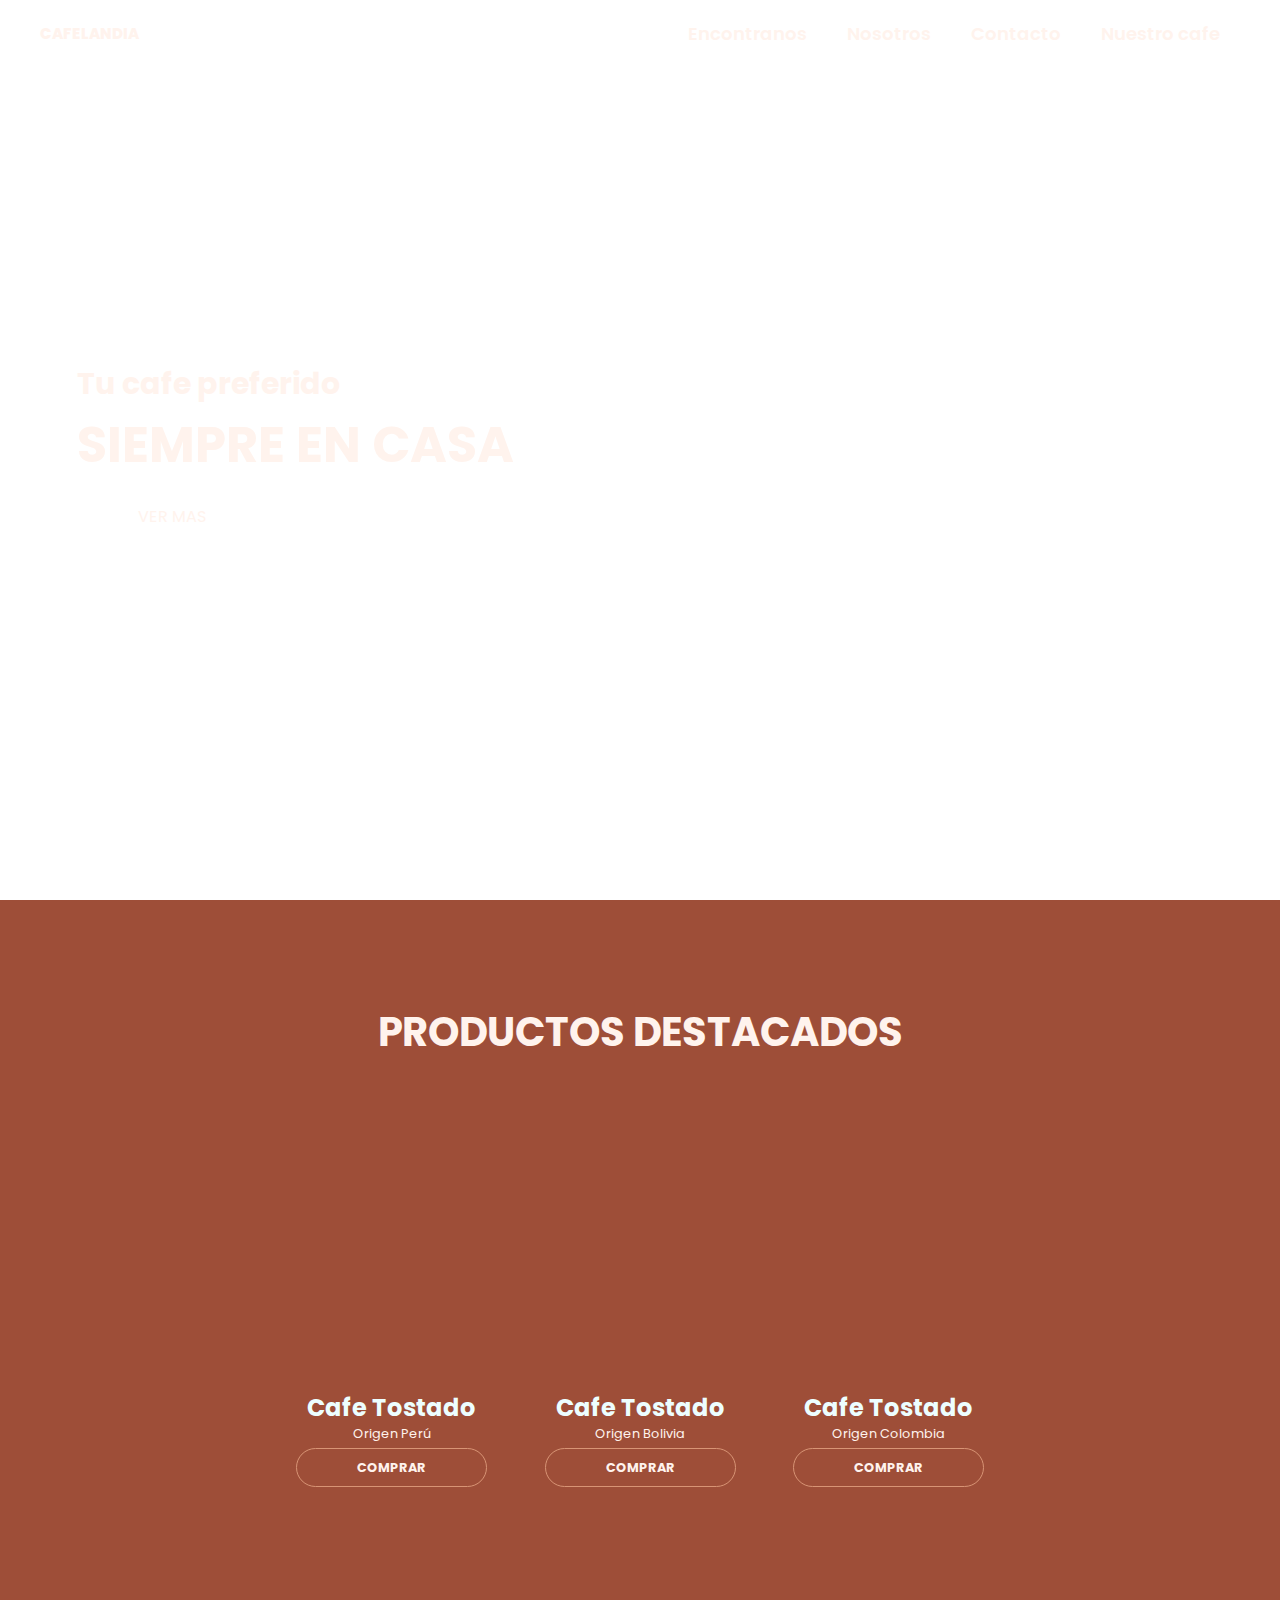
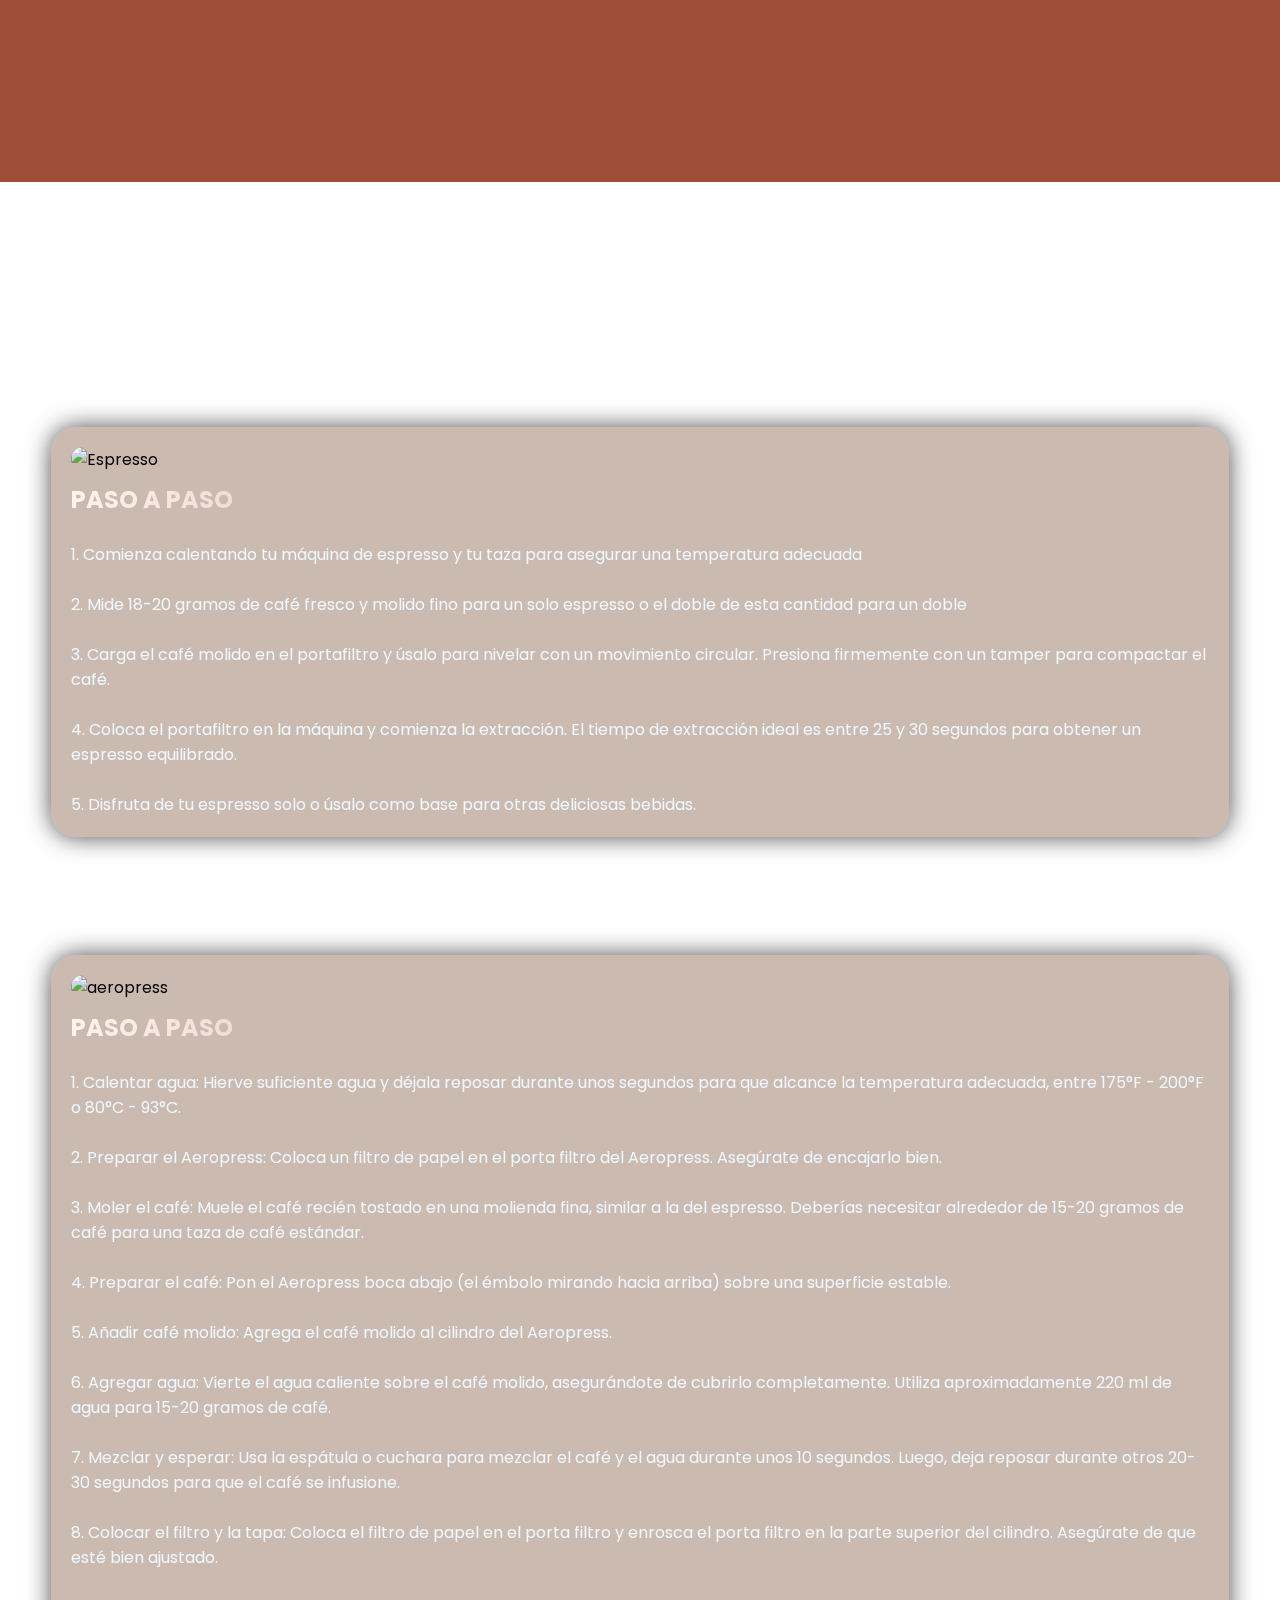
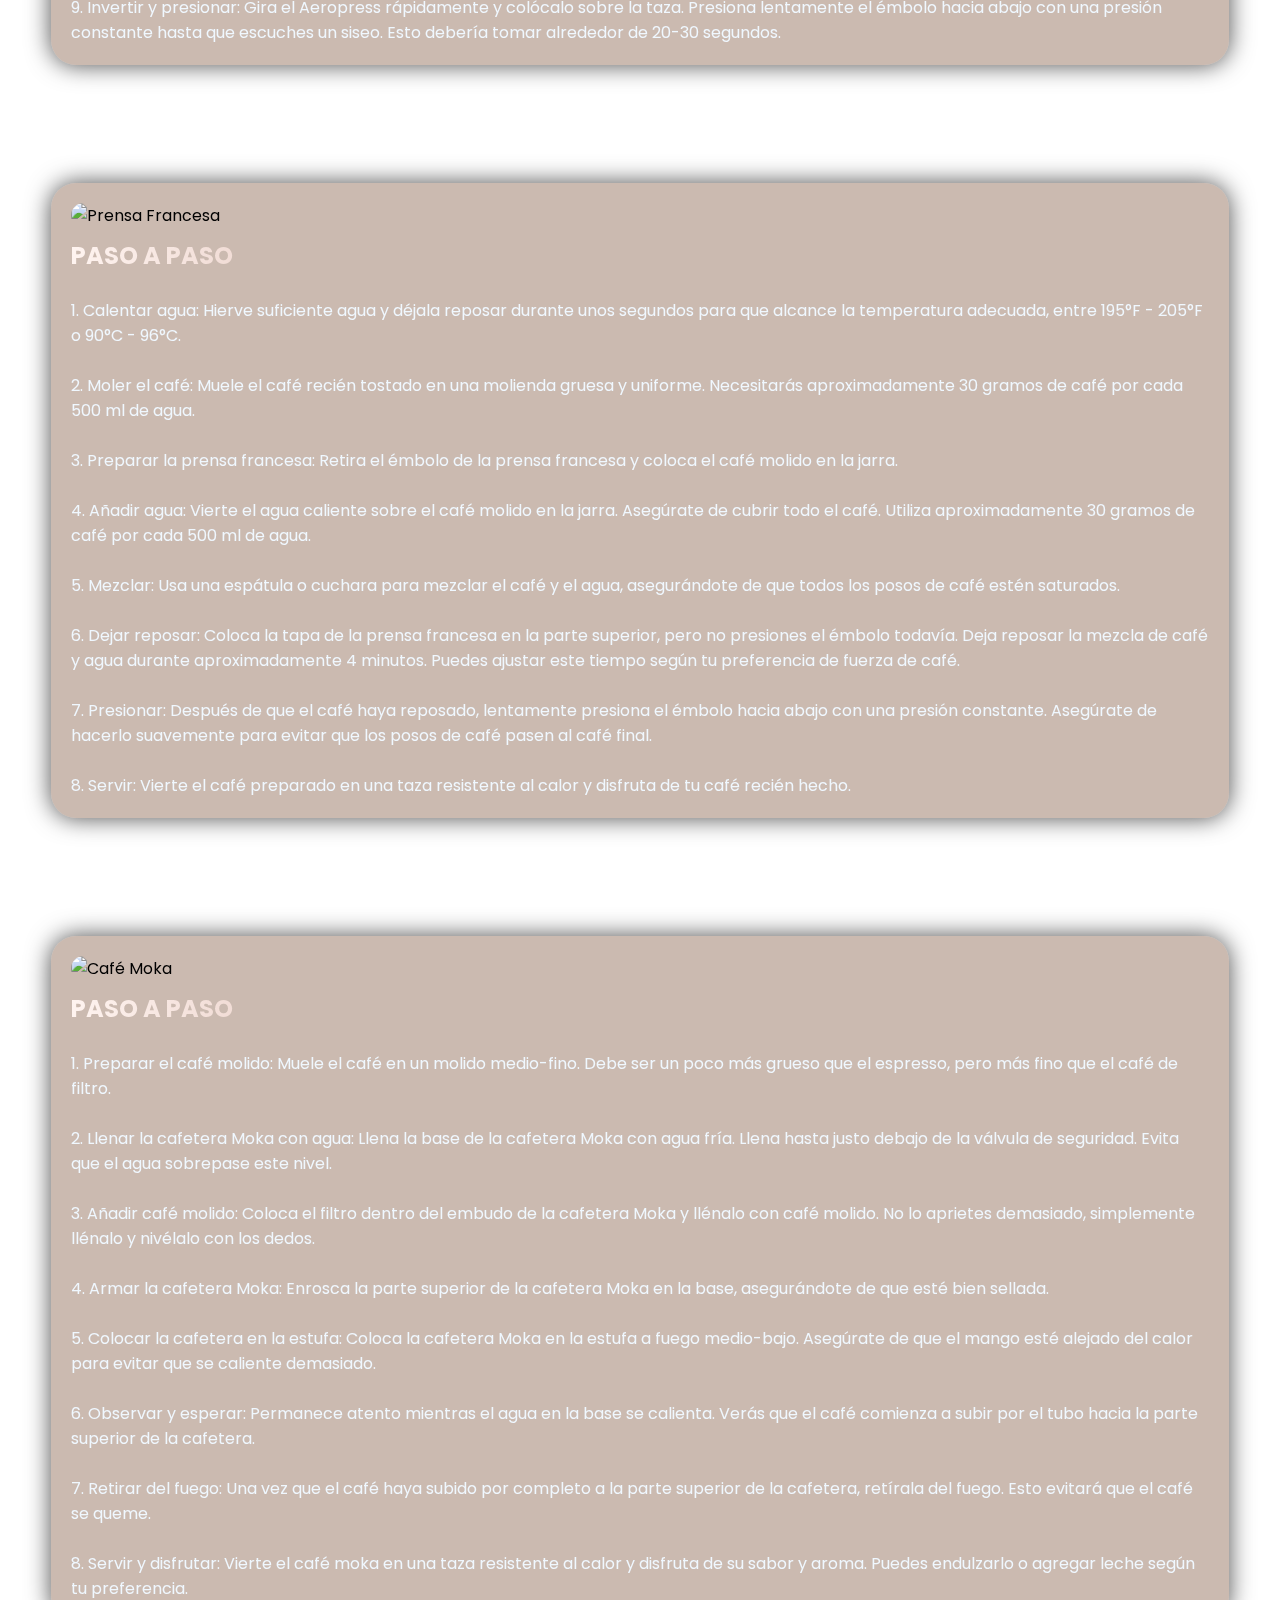
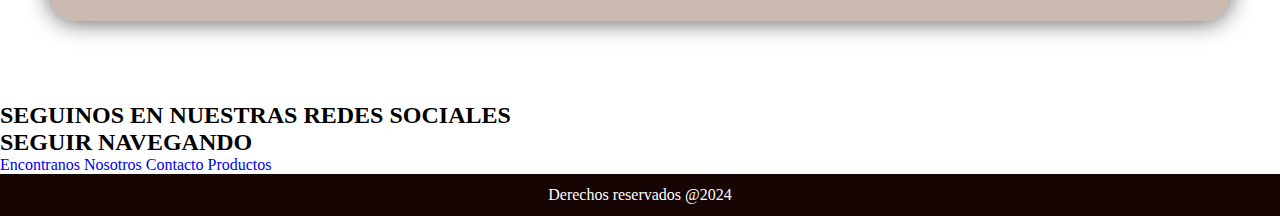
==== index.html @ 0f34121d "ver240524-rev1" ====
<!DOCTYPE html>
<html lang="es">
<head>

    <meta charset="UTF-8">
    <meta name="viewport" content="width=device-width, initial-scale=1.0">
    <title>CAFELANDIA</title>
    <link rel="icon" href="cafeicon.ico" type="image/x-icon">
    <link rel="stylesheet" href="style.css">
    <script src="https://kit.fontawesome.com/e15e8c34af.js" crossorigin="anonymous"></script>
    <script src="https://ajax.googleapis.com/ajax/libs/jquery/3.3.1/jquery.min.js"></script>
    <script>
            $(document).ready(function(){
                
            $("a").on('click', function(event) {

                if (this.hash !== "") {
                event.preventDefault();

                var hash = this.hash;

                $('html, body').animate({
                    scrollTop: $(hash).offset().top
                }, 800, function(){
            
                    window.location.hash = hash;
                });
                }
            });
            });
    </script>

</head>
<body>

    <header class="header">
        <i class="fa-solid fa-mug-hot"></i>
        <div class="menu container">
            <a href="index.html" class="logo" >CAFELANDIA</a>
            <input type="checkbox" id="menu" />
            <label for="menu">
                <img src="menu.png" class="menu-icono" alt="">
            </label>
            <nav class="navbar">
                <ul>
                    <li><a href="locales.html">Encontranos</a></li>
                    <li><a href="nosotros.html">Nosotros</a></li>
                    <li><a href="contacto.html">Contacto</a></li>
                    <li><a href="#">Nuestro cafe</a></li>
                </ul>
            </nav>
        </div>

        <div class="header-content container">
            <h1>Tu cafe preferido</h1> 
            <h2>SIEMPRE EN CASA</h2>

            <a href="#main" class="btn1">Ver mas</a>
        </div>
    </header>

    <main id="main">

        <section class="productos">

            <h1>PRODUCTOS DESTACADOS</h1>

            <div class="prod">

                <div class="fotos">
                    <div class="fotoytext">
                        <img src="cafepaquete.jpg" alt="">
                        <h5>Cafe Tostado</h5>
                        <p>Origen Perú</p>
                        <a href="#">COMPRAR</a>
                    </div>
                    <div class="fotoytext1">
                        <img src="cafepaquete.jpg" alt="">
                        <h5>Cafe Tostado</h5>
                        <p>Origen Bolivia</p>
                        <a href="#">COMPRAR</a>
                    </div>
                    <div class="fotoytext2">
                        <img src="cafepaquete.jpg" alt="">
                        <h5>Cafe Tostado</h5>
                        <p>Origen Colombia</p>
                        <a href="#">COMPRAR</a>
                    </div>
                </div>
            </div>
        </section>

        <section class="recetas">

            <h1 class="tutos">TUTORIALES</h1>
            
            <div class="recipe">
                <img src="espresso.JPG" alt="Espresso">
                <div>
                    <h2>Paso a paso</h2>
                    <ul>
                        <br>1. Comienza calentando tu máquina de espresso y tu taza para asegurar una temperatura adecuada</br>
                        <br>2. Mide 18-20 gramos de café fresco y molido fino para un solo espresso o el doble de esta cantidad para un doble</br>
                        <br>3. Carga el café molido en el portafiltro y úsalo para nivelar con un movimiento circular. Presiona firmemente con un tamper para compactar el café.</br>
                        <br>4. Coloca el portafiltro en la máquina y comienza la extracción. El tiempo de extracción ideal es entre 25 y 30 segundos para obtener un espresso equilibrado.</br>
                        <br>5. Disfruta de tu espresso solo o úsalo como base para otras deliciosas bebidas.</br>
                    </ul>
                </div>
            </div>

            <div class="recipe">
                <img src="aeropress.JPG" alt="aeropress">
                <div>
                    <h2>Paso a paso</h2>
                    <ul>
                        <br>1. Calentar agua: Hierve suficiente agua y déjala reposar durante unos segundos para que alcance la temperatura adecuada, entre 175°F - 200°F o 80°C - 93°C.</br>
                        <br>2. Preparar el Aeropress: Coloca un filtro de papel en el porta filtro del Aeropress. Asegúrate de encajarlo bien.</br>
                        <br>3. Moler el café: Muele el café recién tostado en una molienda fina, similar a la del espresso. Deberías necesitar alrededor de 15-20 gramos de café para una taza de café estándar.</br>
                        <br>4. Preparar el café: Pon el Aeropress boca abajo (el émbolo mirando hacia arriba) sobre una superficie estable.</br>
                        <br>5. Añadir café molido: Agrega el café molido al cilindro del Aeropress.</br>
                        <br>6. Agregar agua: Vierte el agua caliente sobre el café molido, asegurándote de cubrirlo completamente. Utiliza aproximadamente 220 ml de agua para 15-20 gramos de café.</br>
                        <br>7. Mezclar y esperar: Usa la espátula o cuchara para mezclar el café y el agua durante unos 10 segundos. Luego, deja reposar durante otros 20-30 segundos para que el café se infusione.</br>
                        <br>8. Colocar el filtro y la tapa: Coloca el filtro de papel en el porta filtro y enrosca el porta filtro en la parte superior del cilindro. Asegúrate de que esté bien ajustado.</br>
                        <br>9. Invertir y presionar: Gira el Aeropress rápidamente y colócalo sobre la taza. Presiona lentamente el émbolo hacia abajo con una presión constante hasta que escuches un siseo. Esto debería tomar alrededor de 20-30 segundos.</br>
                    </ul>
                </div>
            </div>

            <div class="recipe">
                <img src="prensa.JPG" alt="Prensa Francesa">
                <div>
                    <h2>Paso a paso</h2>
                    <ul>
                        <br>1. Calentar agua: Hierve suficiente agua y déjala reposar durante unos segundos para que alcance la temperatura adecuada, entre 195°F - 205°F o 90°C - 96°C.</br>
                        <br>2. Moler el café: Muele el café recién tostado en una molienda gruesa y uniforme. Necesitarás aproximadamente 30 gramos de café por cada 500 ml de agua.</br>
                        <br>3. Preparar la prensa francesa: Retira el émbolo de la prensa francesa y coloca el café molido en la jarra.</br>
                        <br>4. Añadir agua: Vierte el agua caliente sobre el café molido en la jarra. Asegúrate de cubrir todo el café. Utiliza aproximadamente 30 gramos de café por cada 500 ml de agua.</br>
                        <br>5. Mezclar: Usa una espátula o cuchara para mezclar el café y el agua, asegurándote de que todos los posos de café estén saturados.</br>
                        <br>6. Dejar reposar: Coloca la tapa de la prensa francesa en la parte superior, pero no presiones el émbolo todavía. Deja reposar la mezcla de café y agua durante aproximadamente 4 minutos. Puedes ajustar este tiempo según tu preferencia de fuerza de café.</br>
                        <br>7. Presionar: Después de que el café haya reposado, lentamente presiona el émbolo hacia abajo con una presión constante. Asegúrate de hacerlo suavemente para evitar que los posos de café pasen al café final.</br>
                        <br>8. Servir: Vierte el café preparado en una taza resistente al calor y disfruta de tu café recién hecho.</br>
                    
                    </ul>
                </div>
            </div>

            <div class="recipe">
                <img src="mokka.JPG" alt="Café Moka">
                <div>
                    <h2>Paso a paso</h2>
                    <ul>
                        <br>1. Preparar el café molido: Muele el café en un molido medio-fino. Debe ser un poco más grueso que el espresso, pero más fino que el café de filtro. </br>
                        <br>2. Llenar la cafetera Moka con agua: Llena la base de la cafetera Moka con agua fría. Llena hasta justo debajo de la válvula de seguridad. Evita que el agua sobrepase este nivel. </br>
                        <br>3. Añadir café molido: Coloca el filtro dentro del embudo de la cafetera Moka y llénalo con café molido. No lo aprietes demasiado, simplemente llénalo y nivélalo con los dedos. </br>
                        <br>4. Armar la cafetera Moka: Enrosca la parte superior de la cafetera Moka en la base, asegurándote de que esté bien sellada. </br>
                        <br>5. Colocar la cafetera en la estufa: Coloca la cafetera Moka en la estufa a fuego medio-bajo. Asegúrate de que el mango esté alejado del calor para evitar que se caliente demasiado. </br>
                        <br>6. Observar y esperar: Permanece atento mientras el agua en la base se calienta. Verás que el café comienza a subir por el tubo hacia la parte superior de la cafetera. </br>
                        <br>7. Retirar del fuego: Una vez que el café haya subido por completo a la parte superior de la cafetera, retírala del fuego. Esto evitará que el café se queme. </br>
                        <br>8. Servir y disfrutar: Vierte el café moka en una taza resistente al calor y disfruta de su sabor y aroma. Puedes endulzarlo o agregar leche según tu preferencia. </br>
                    </ul>
                </div>
            </div>
        </section>

        <section class="footer-links">
            <h2>SEGUINOS EN NUESTRAS REDES SOCIALES</h2>
            <div class="btnredes">
                <a href="#"><i class="fa fa-twitter" aria-hidden="true"></i></a>
                <a href="#"><i class="fa fa-pinterest" aria-hidden="true"></i></a>
                <a href="#"><i class="fa fa-instagram" aria-hidden="true"></i></a>
                <a href="#"><i class="fa fa-facebook" aria-hidden="true"></i></a>
            </div>
            <h2>SEGUIR NAVEGANDO</h2>
            <div class="quick-links">
                <a href="locales.html" class="btn-link">Encontranos</a>
                <a href="nosotros.html" class="btn-link">Nosotros</a>
                <a href="contacto.html" class="btn-link">Contacto</a>
                <a href="#" class="btn-link">Productos</a>
            </div>
        </section>

    </main>

    <footer>
        <p>Derechos reservados @2024</p>
     </footer>
    

</body>
</html>
---- style.css ----
@import url('https://fonts.googleapis.com/css2?family=Poppins:ital,wght@200;300;400;500;600;700;800;900&display=swap');

*{
    margin: 0;
    padding: 0;
    box-sizing: border-box;
    text-decoration: none;
    list-style: none;

}

.header {
    font-family: 'Poppins', sans-serif;
    min-height: 100vh;
    display: flex;
    align-items: center;
    /*border: 65px solid #1d0c04; */
    border-left: none;
    border-right: none;
    background-size: cover;
    border-bottom: none;
    box-sizing: border-box; 
    animation: cambiar-fondo 15s infinite;
}
    

@keyframes cambiar-fondo {
    0% {  background-image: url(cafelandias.jpg); }
    25% { background-image: url(coffee-stock.jpg); }
    55% { background-image: url(coffekis.jpg); }
    75% { background-image: url(cropped.png); }
    100% {background-image: url(cafelandias.jpg); } 
}


.container {
    max-width: 1200px;
    margin: 0 auto ;
}

.menu{
    position: absolute;
    top: 0;
    left: 0;
    right: 0;
    display: flex;
    align-items: center;
    justify-content: space-between;
}

.menu .navbar ul li a:hover {
    color: rgba(255, 255, 255, 0.479);
}

.logo{
    color: #fff3ed;
    font-size: 15px;
    font-weight: 800;
    font-family: 'poppins' sans-serif;
}

.menu .navbar ul li{
    position: relative;
    float: left;
}

.menu .navbar ul li a{
    font-size: 18px;
    padding: 20px;
    color: #fff3ed;
    display: block;
    font-weight: 600;
}

#menu{
    display: none;
}

.menu-icono{
    width: 25px;
}

.menu label{
    cursor: pointer;
    display: none;
}

.header-content {
    padding: 5%;
    margin-left: 1%;
    float: left;
}

.header-content h1{
    color: #fff3ed;
    font-size: 30px;
}

.header-content h2{
    padding: 0;
    margin-top: 0;
    color: #fff3ed;
    font-size: 50px;
    font-weight: 700;
    
}



.btn1{
    display: inline-block;
    padding: 10px 60px;
    border-style: solid;
    border-color: rgb(255, 255, 255);
    border-radius: 20px;
    border-width: 1px 1px;
    color: #fff3ed;
    text-transform: uppercase;
    transition: background-color 0s;
    margin-top: 10px;
}

.btn1:hover {
    background-color: rgba(32, 12, 0, 0.733);
}

footer {
    background-color: #160503;
    color: white;
    text-align: center;
    padding: 12px;
    margin-top: auto; 
    width: 100%;
}

/* SECCION DE MAIN RECETAS */


.recetas{
    background-image: url(mike-kenneally-46284-unsplash-scaled.jpg);
    padding: 4%;
    font-family: 'Poppins', sans-serif; 
    
}


.recipe {
    margin-top: 10%;
    margin-bottom: 30px;
    padding: 20px;
    background-color: rgba(109, 63, 35, 0.356); 
    overflow: hidden; 
    display: flex; 
    flex-direction: column; 
    align-items: center; 
    box-shadow: 0 0px 25px rgba(0, 0, 0, 0.7); 
    transition: box-shadow 0.3s ease; 
    -webkit-backdrop-filter: blur(8px);
    backdrop-filter: blur(8px);
    border-radius: 25px;
}

.recipe img {
    border-radius: 15px;
    width: 100%; 
    max-height: 8cm; 
    object-fit: cover; 
    margin-bottom: 10px; 
}
.recipe h2 {
    text-align: left;
    color: rgb(255, 239, 233);
    text-transform: uppercase;
    background: linear-gradient(to right, #fff4f0, #9e4e38); 
     -webkit-background-clip: text;
    -webkit-text-fill-color: transparent;
}
.recipe ul {
    list-style-type: none;
    padding: 0;
    text-align: left;
    color: aliceblue;
}

.tutos {
    margin-bottom: 5%;
    color: rgb(255, 255, 255); 
    text-align: center; 
    font-family: 'Poppins', sans-serif; 
    font-size: 50px;
}


/* SECCION DE MAIN PRODUCTOS */

.productos{
    flex-direction: column;
    justify-content: center;
    align-items: center;
    display: flex;
    flex-wrap: wrap;
    background-size: cover;
    box-sizing: border-box;
    margin: 0;
    padding: 0;
    background-color: #9e4e38;
}

.productos h1{
    color: #fff3ed;
    margin-top: 8%;
    text-align: center;
    font-family: 'Poppins', sans-serif;
    font-size: 2.5em;

}

.productos .prod{
    text-align: center;
    display: flex;
    align-items: center;
    justify-content: center;
    height: 80vh;
}

.productos a{
    font-weight: 700;
    border-radius: 30px;
    font-size: 0.8em;
    font-family: 'Poppins', sans-serif;
    padding: 10px 60px;
    border-style: solid;
    border-color: rgb(216, 148, 117);
    border-width: 1px 1px;
    color: #fff3ed;
} 

.productos a:hover {
    background-color:  rgba(110, 61, 21, 0.589);
    border-color: rgb(255, 255, 255);
}

.fotos{
    height: auto;
    display: flex;
    justify-content: center;
    text-align: center;
}

h5{
    color: #edfeff;
    font-size: 1.5em;
    font-family: 'Poppins', sans-serif;
    margin-top: 2%;
}

.productos p{
    color: #fff3ed;
    margin-bottom: 8%;
    font-family: 'Poppins', sans-serif;
    font-size: 0.8em;
}

.fotoytext{
    padding: 5%;
}

.fotoytext1{
    padding: 5%;
}

.fotoytext2{
    padding: 5%;
}

.fotos img{
    width: 195px;
}

/* RESPONSIVE */

@media(max-width:768px){
    .menu{
        padding: 30px;
    }

    .menu label{
        display: initial;
    }

    .menu .navbar{
        position: absolute;
        top: 100%;
        left: 0;
        right: 0;
        background-color: rgba(0, 0, 0, 0.356); 
        display: none;
        -webkit-backdrop-filter: blur(8px);
        backdrop-filter: blur(8px);
        text-align: center;
    }

    .menu .navbar ul li{
        width: 100%;
    }

    #menu:checked ~ .navbar {
        display: initial;
    }

    .productos {
        padding-bottom: 100px;
        height: auto;
        flex-direction: column;
    }

    .productos .prod {
        margin-top: 30px;
        height: 160vh;
    }

    .prod .fotos{
        align-items: center;
        text-align: center;
        flex-direction: column;
    }

}
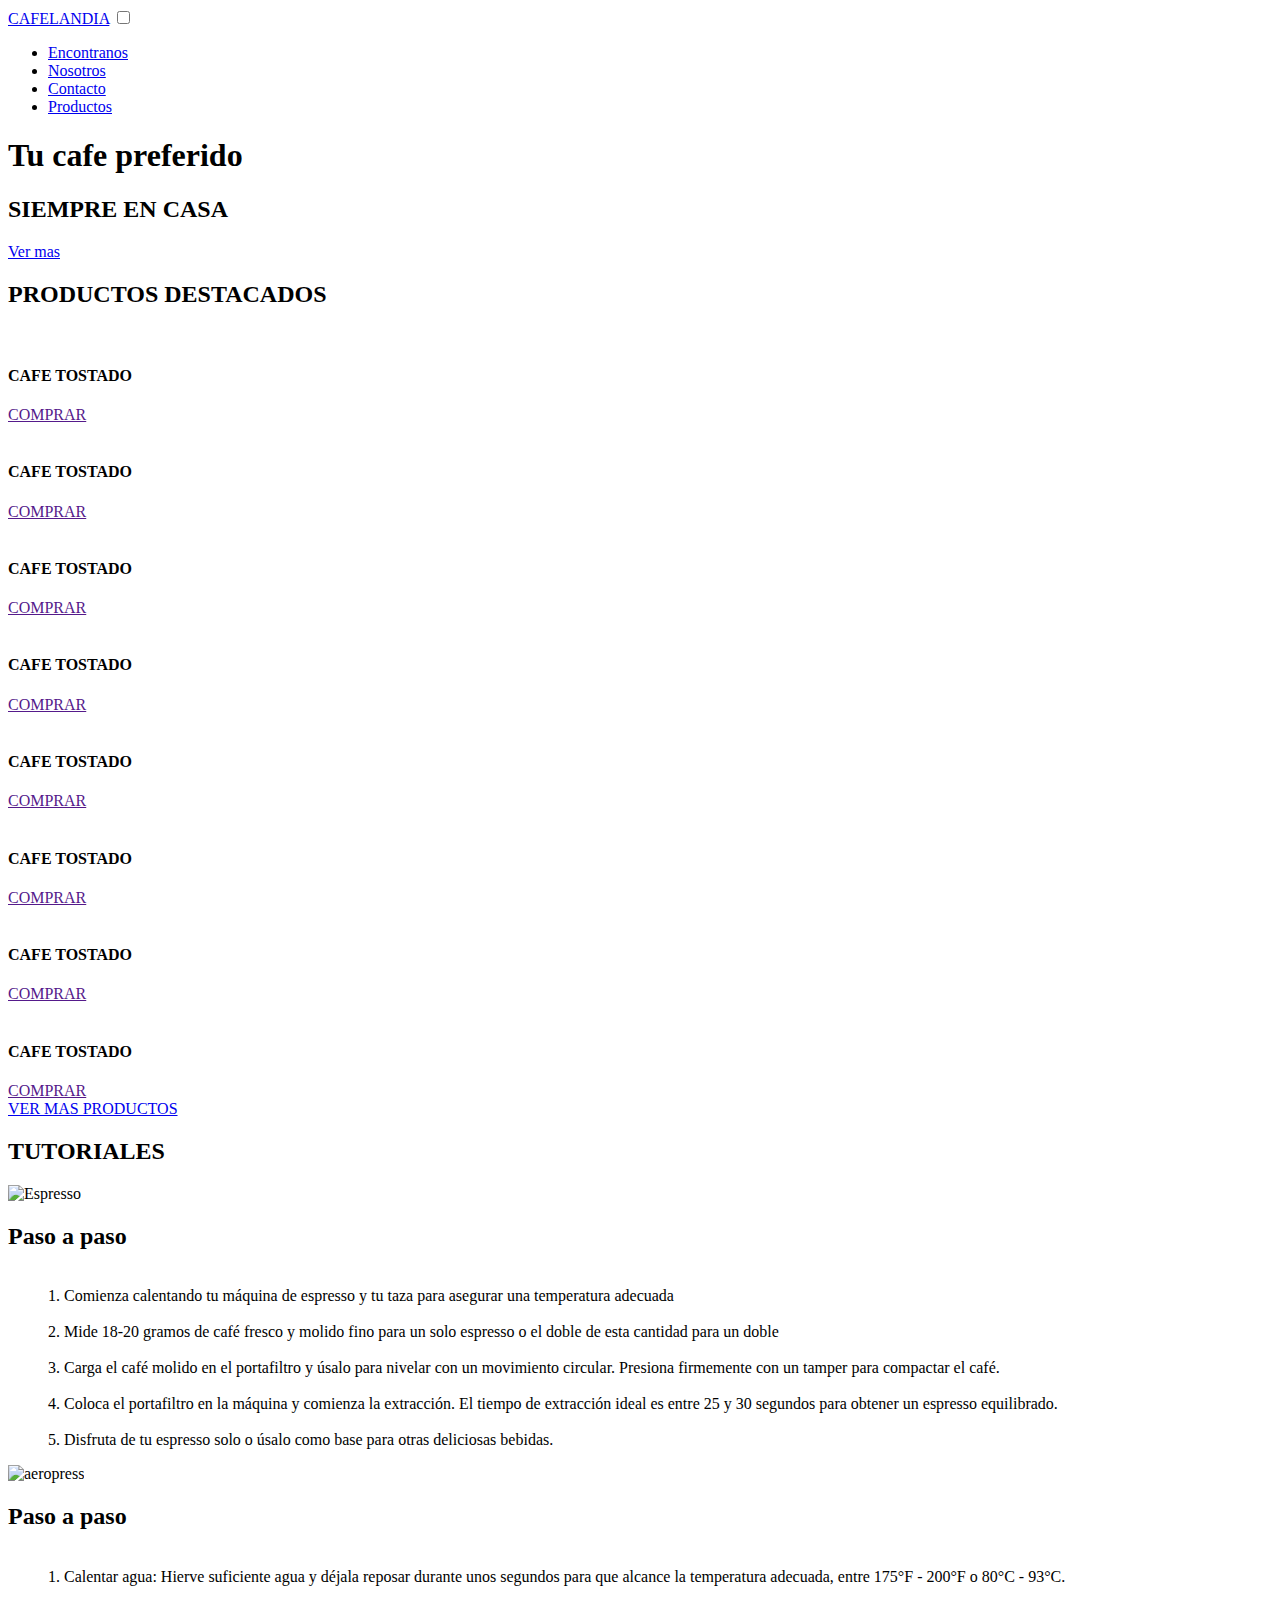
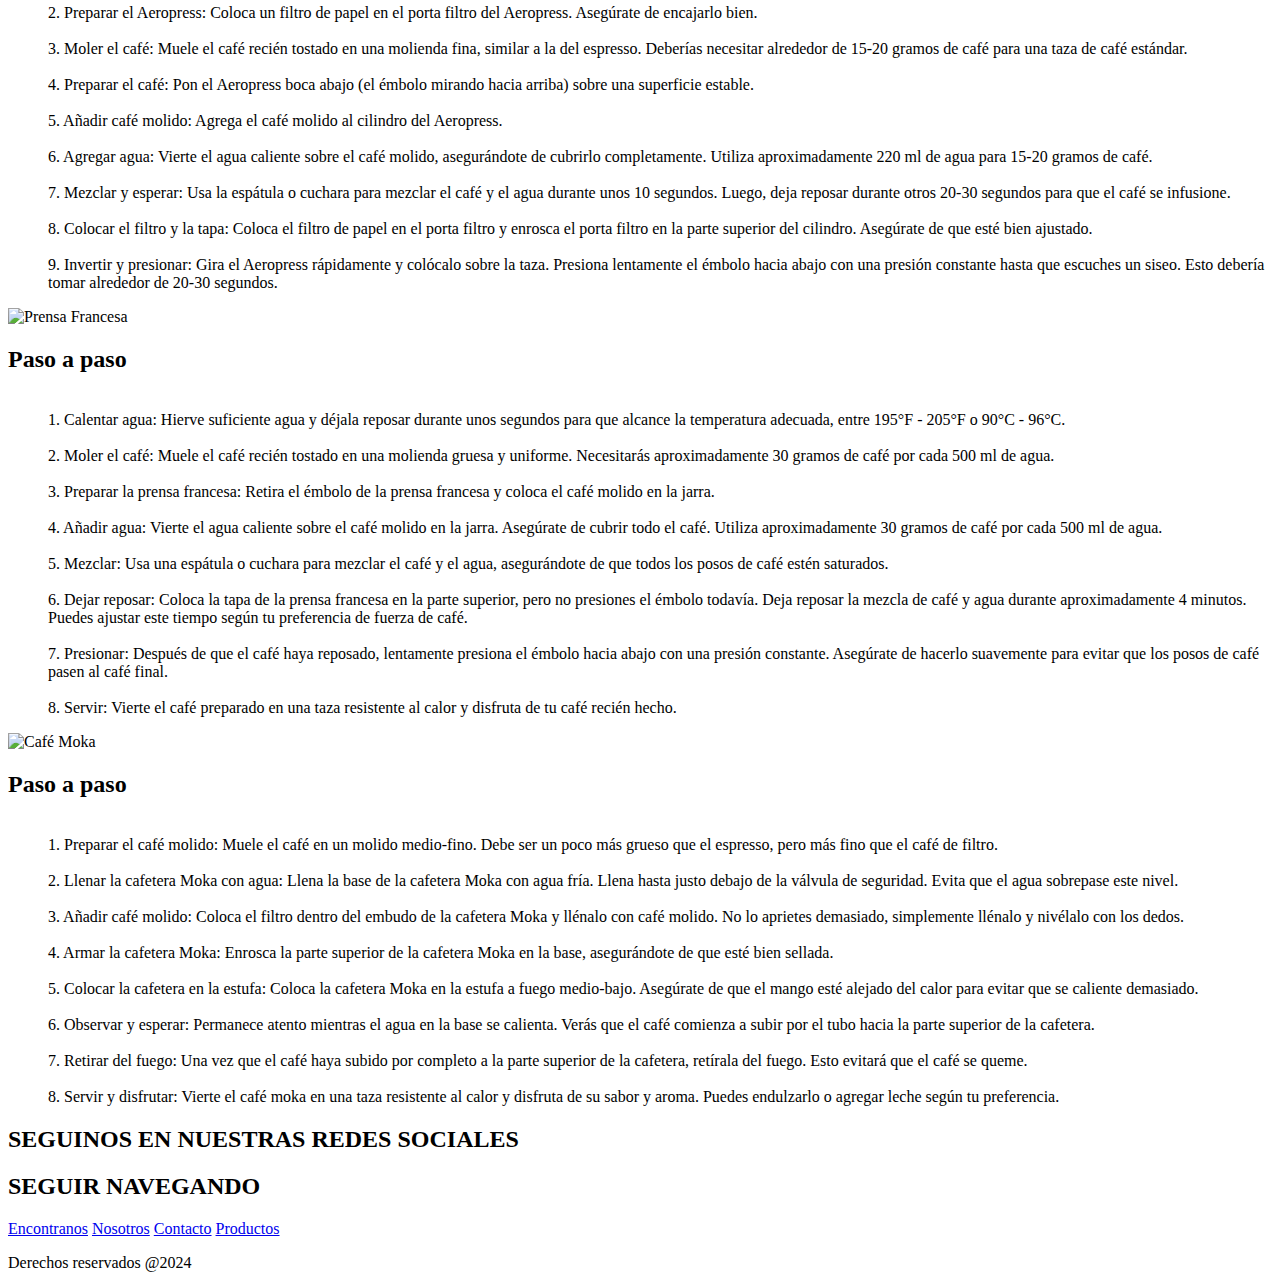
==== commit cb28cc26: "Update index.html" ====
--- a/index.html
+++ b/index.html
@@ -5,10 +5,14 @@
     <meta charset="UTF-8">
     <meta name="viewport" content="width=device-width, initial-scale=1.0">
     <title>CAFELANDIA</title>
-    <link rel="icon" href="cafeicon.ico" type="image/x-icon">
-    <link rel="stylesheet" href="style.css">
+    <link rel="icon" href="img/cafeicon.ico" type="image/x-icon">
+    <link href="css/bootstrap.min.css" rel="stylesheet" type="text/css" />
+    <link href="css/fontawesome.min.css" rel="stylesheet" type="text/css" />
+    <link href="css/owl.carousel.min.css" rel="stylesheet" type="text/css" />
+    <link href="css/style.css" rel="stylesheet" type="text/css" />
     <script src="https://kit.fontawesome.com/e15e8c34af.js" crossorigin="anonymous"></script>
     <script src="https://ajax.googleapis.com/ajax/libs/jquery/3.3.1/jquery.min.js"></script>
+
     <script>
             $(document).ready(function(){
                 
@@ -39,19 +43,19 @@
             <a href="index.html" class="logo" >CAFELANDIA</a>
             <input type="checkbox" id="menu" />
             <label for="menu">
-                <img src="menu.png" class="menu-icono" alt="">
+                <img src="img/menu.png" class="menu-icono" alt="">
             </label>
             <nav class="navbar">
                 <ul>
                     <li><a href="locales.html">Encontranos</a></li>
                     <li><a href="nosotros.html">Nosotros</a></li>
                     <li><a href="contacto.html">Contacto</a></li>
-                    <li><a href="#">Nuestro cafe</a></li>
+                    <li><a href="productos.html">Productos</a></li>
                 </ul>
             </nav>
         </div>
 
-        <div class="header-content container">
+        <div class="header-content container1">
             <h1>Tu cafe preferido</h1> 
             <h2>SIEMPRE EN CASA</h2>
 
@@ -62,40 +66,85 @@
     <main id="main">
 
         <section class="productos">
-
-            <h1>PRODUCTOS DESTACADOS</h1>
-
-            <div class="prod">
-
-                <div class="fotos">
-                    <div class="fotoytext">
-                        <img src="cafepaquete.jpg" alt="">
-                        <h5>Cafe Tostado</h5>
-                        <p>Origen Perú</p>
-                        <a href="#">COMPRAR</a>
+            <div class="productosDestacados">
+                <div class="container">
+                    <div class="row">
+                        <div class="col-12 text-center">
+                            <h2 class="head_text">PRODUCTOS DESTACADOS</h2>
+                        </div>
+                        <div class="col-12">
+                            <div class="owl-carousel slider_carousel">
+                                <div class="card_box">
+                                    <img class=" rounded-top img-fluid w-100" src="img/sld1.webp" alt="">
+                                    <div class="card_text">
+                                        <h4>CAFE TOSTADO</h4>
+                                        <a href="" class="vermas">COMPRAR</a>
+                                    </div>
+                                </div>
+                                <div class="card_box">
+                                    <img class="rounded-top img-fluid w-100" src="img/sld6.webp" alt="">
+                                    <div class="card_text">
+                                        <h4>CAFE TOSTADO</h4>
+                                        <a href="" class="vermas">COMPRAR</a>
+                                    </div>
+                                </div>
+                                <div class="card_box">
+                                    <img class="rounded-top img-fluid w-100" src="img/sld2.webp" alt="">
+                                    <div class="card_text">
+                                        <h4>CAFE TOSTADO</h4>
+                                        <a href="" class="vermas">COMPRAR</a>
+                                    </div>
+                                </div>
+                                <div class="card_box">
+                                    <img class="rounded-top img-fluid w-100" src="img/sld4.webp" alt="">
+                                    <div class="card_text">
+                                        <h4>CAFE TOSTADO</h4>
+                                        <a href="" class="vermas">COMPRAR</a>
+                                    </div>
+                                </div>
+                                <div class="card_box">
+                                    <img class="rounded-top img-fluid w-100" src="img/sld1.webp" alt="">
+                                    <div class="card_text">
+                                        <h4>CAFE TOSTADO</h4>
+                                        <a href="" class="vermas">COMPRAR</a>
+                                    </div>
+                                </div>
+                                <div class="card_box">
+                                    <img class=" rounded-top img-fluid w-100" src="img/sld6.webp" alt="">
+                                    <div class="card_text">
+                                        <h4>CAFE TOSTADO</h4>
+                                        <a href="" class="vermas">COMPRAR</a>
+                                    </div>
+                                </div>
+                                <div class="card_box">
+                                    <img class="rounded-top img-fluid w-100" src="img/sld2.webp" alt="">
+                                    <div class="card_text">
+                                        <h4>CAFE TOSTADO</h4>
+                                        <a href="" class="vermas">COMPRAR</a>
+                                    </div>
+                                </div>
+                                <div class="card_box">
+                                    <img class="rounded-top img-fluid w-100" src="img/sld4.webp" alt="">
+                                    <div class="card_text">
+                                        <h4>CAFE TOSTADO</h4>
+                                        <a href="" class="vermas">COMPRAR</a>
+                                    </div>
+                                </div>
+                            </div>
+                        </div>
                     </div>
-                    <div class="fotoytext1">
-                        <img src="cafepaquete.jpg" alt="">
-                        <h5>Cafe Tostado</h5>
-                        <p>Origen Bolivia</p>
-                        <a href="#">COMPRAR</a>
-                    </div>
-                    <div class="fotoytext2">
-                        <img src="cafepaquete.jpg" alt="">
-                        <h5>Cafe Tostado</h5>
-                        <p>Origen Colombia</p>
-                        <a href="#">COMPRAR</a>
-                    </div>
-                </div>
-            </div>
+                </div>
+                <a href="productos.html" class="vermas2">VER MAS PRODUCTOS</a>
+            </div>
+            
         </section>
 
         <section class="recetas">
 
-            <h1 class="tutos">TUTORIALES</h1>
+            <h2 class="tutos">TUTORIALES</h2>
             
             <div class="recipe">
-                <img src="espresso.JPG" alt="Espresso">
+                <img src="img/espresso.JPG" alt="Espresso">
                 <div>
                     <h2>Paso a paso</h2>
                     <ul>
@@ -109,7 +158,7 @@
             </div>
 
             <div class="recipe">
-                <img src="aeropress.JPG" alt="aeropress">
+                <img src="img/aeropress.JPG" alt="aeropress">
                 <div>
                     <h2>Paso a paso</h2>
                     <ul>
@@ -127,7 +176,7 @@
             </div>
 
             <div class="recipe">
-                <img src="prensa.JPG" alt="Prensa Francesa">
+                <img src="img/prensa.JPG" alt="Prensa Francesa">
                 <div>
                     <h2>Paso a paso</h2>
                     <ul>
@@ -145,7 +194,7 @@
             </div>
 
             <div class="recipe">
-                <img src="mokka.JPG" alt="Café Moka">
+                <img src="img/mokka.JPG" alt="Café Moka">
                 <div>
                     <h2>Paso a paso</h2>
                     <ul>
@@ -165,17 +214,17 @@
         <section class="footer-links">
             <h2>SEGUINOS EN NUESTRAS REDES SOCIALES</h2>
             <div class="btnredes">
-                <a href="#"><i class="fa fa-twitter" aria-hidden="true"></i></a>
-                <a href="#"><i class="fa fa-pinterest" aria-hidden="true"></i></a>
-                <a href="#"><i class="fa fa-instagram" aria-hidden="true"></i></a>
-                <a href="#"><i class="fa fa-facebook" aria-hidden="true"></i></a>
+                <a href="https://www.x.com/"><i class="fa fa-twitter" aria-hidden="true"></i></a>
+                <a href="https://www.pinterest.com"><i class="fa fa-pinterest" aria-hidden="true"></i></a>
+                <a href="https://www.instagram.com"><i class="fa fa-instagram" aria-hidden="true"></i></a>
+                <a href="https://www.facebook.com"><i class="fa fa-facebook" aria-hidden="true"></i></a>
             </div>
             <h2>SEGUIR NAVEGANDO</h2>
             <div class="quick-links">
                 <a href="locales.html" class="btn-link">Encontranos</a>
                 <a href="nosotros.html" class="btn-link">Nosotros</a>
                 <a href="contacto.html" class="btn-link">Contacto</a>
-                <a href="#" class="btn-link">Productos</a>
+                <a href="productos.html" class="btn-link">Productos</a>
             </div>
         </section>
 
@@ -184,6 +233,43 @@
     <footer>
         <p>Derechos reservados @2024</p>
      </footer>
+
+     <!-- INICIO DE SCRIPS DEL CARRUSEL -->
+
+     <script src="js/jquery-3.4.1.min.js"></script>
+     <script src="js/bootstrap.min.js"></script>
+     <script src="js/owl.carousel.min.js"></script>
+     <script>
+         
+         function slider_carouselInit() {
+             $('.owl-carousel.slider_carousel').owlCarousel({
+                 dots: false,
+                 loop: true,
+                 margin: 30,
+                 stagePadding: 2,
+                 autoplay: false,
+                 nav: true,
+                 navText: ["<i class='far fa-arrow-alt-circle-left'></i>","<i class='far fa-arrow-alt-circle-right'></i>"],
+                 autoplayTimeout: 4000,
+                 autoplayHoverPause: true,
+                 responsive: {
+                     0: {
+                         items: 1
+                     },
+                     768: {
+                         items: 2,
+                     },
+                     992: {
+                         items: 5
+                     }
+                 }
+             });
+         }
+         slider_carouselInit();
+ 
+     </script>
+
+      <!-- CIERRE DE SCRIPS DEL CARRUSEL -->
     
 
 </body>
